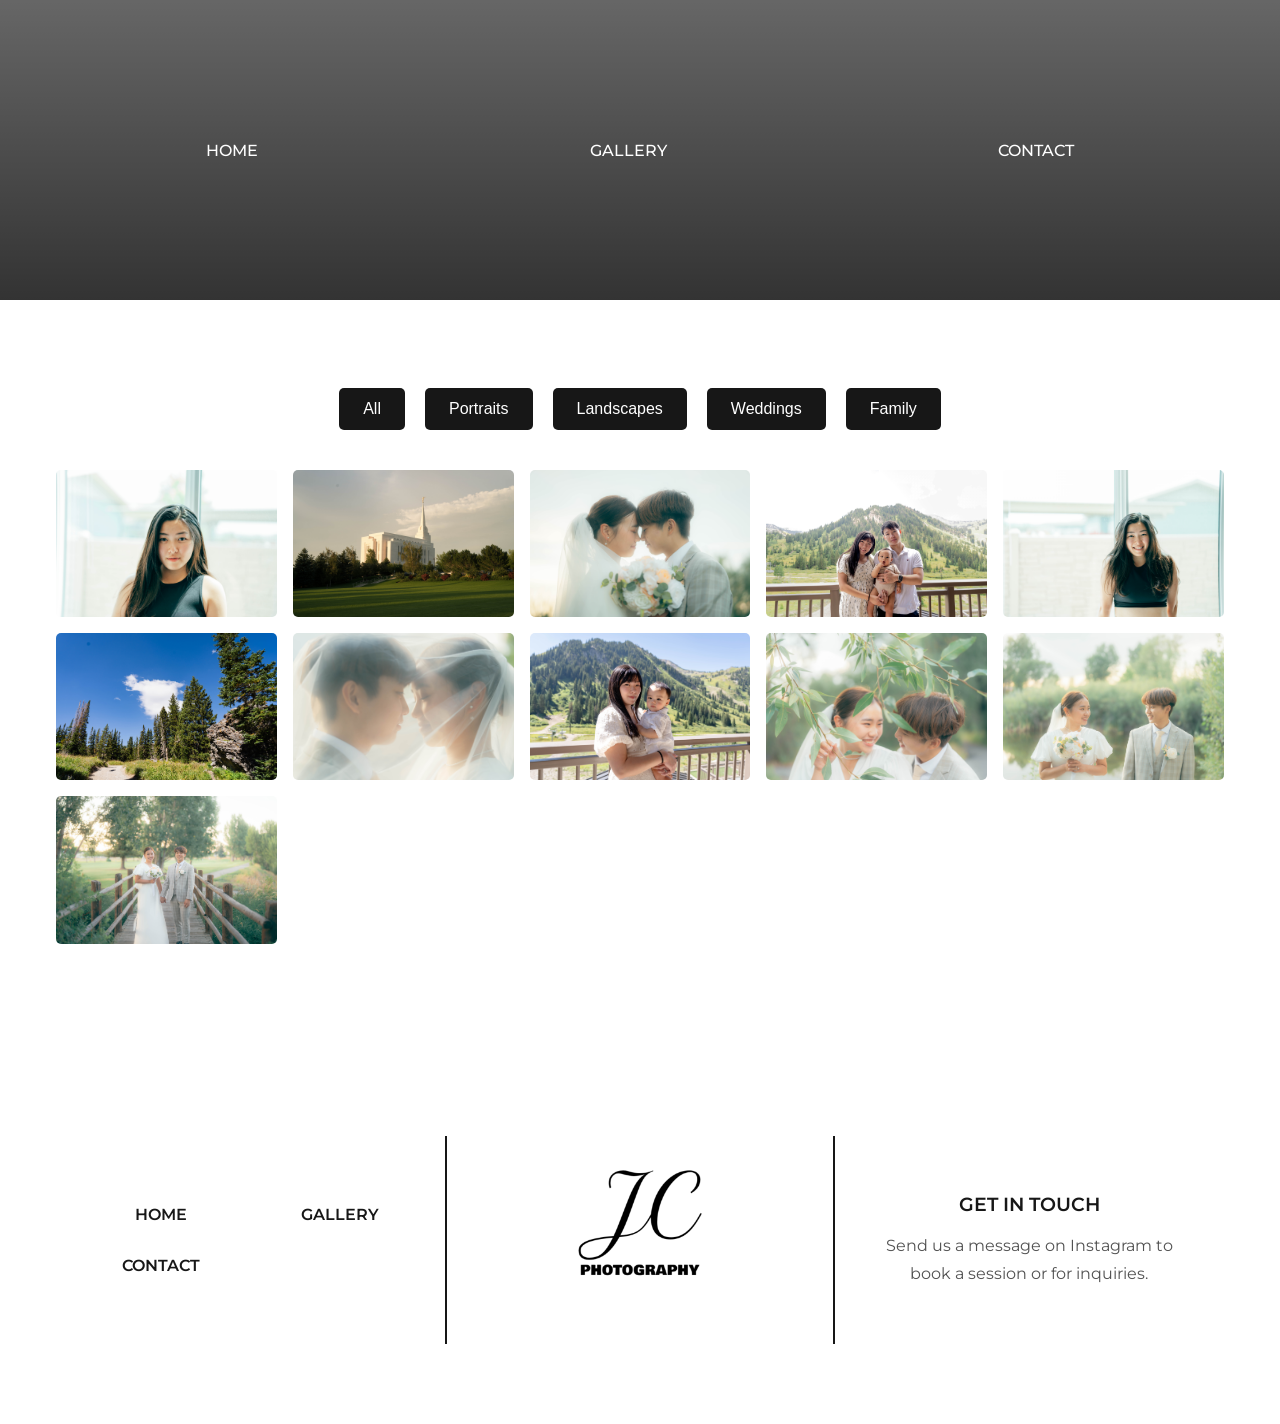
==== gallery.html @ ae152ef4 "Final version" ====
<!DOCTYPE html>
<html lang="en">
<head>
    <meta charset="UTF-8">
    <meta name="viewport" content="width=device-width, initial-scale=1.0">
    <title>Gallery | JC Photography</title>
    <link rel="stylesheet" href="styles.css">
</head>
<body>
    <header class="header" id="gallery">
        <nav>
            <div class="nav__header">
                <div class="nav__logo">
                    <a href="#"><img src="assets/logo-white.png" alt="logo"></a>
                </div>
                <div class="nav__menu__btn" id="menu-btn">
                    <i class="ri-menu-line"></i>
                </div>
            </div>
            <ul class="nav__links" id="nav-links">
                <li><a href="index.html">HOME</a></li>
                <li><a href="gallery.html">GALLERY</a></li>
                <li><a href="#contact">CONTACT</a></li>
            </ul>
        </nav>

    </header>
    <main class="section__container gallery">
        <div class="filter-buttons">
            <button class="btn filter-btn" data-category="all">All</button>
            <button class="btn filter-btn" data-category="portraits">Portraits</button>
            <button class="btn filter-btn" data-category="landscapes">Landscapes</button>
            <button class="btn filter-btn" data-category="weddings">Weddings</button>
            <button class="btn filter-btn" data-category="family">Family</button>
        </div>
        <div class="gallery__grid">
            <div class="gallery-item" data-category="portraits">
                <img src="assets/portrait1.jpg" alt="Portrait 1">
            </div>
            <div class="gallery-item" data-category="landscapes">
                <img src="assets/landscape1.jpg" alt="Landscape 1">
            </div>
            <div class="gallery-item" data-category="weddings">
                <img src="assets/wedding1.jpg" alt="Wedding 1">
            </div>
            <div class="gallery-item" data-category="family">
                <img src="assets/family1.jpg" alt="Family 1">
            </div>
            <div class="gallery-item" data-category="portraits">
                <img src="assets/portrait2.jpg" alt="Portrait 2">
            </div>
            <div class="gallery-item" data-category="landscapes">
                <img src="assets/landscape2.jpg" alt="Landscape 2">
            </div>
            <div class="gallery-item" data-category="weddings">
                <img src="assets/wedding2.jpg" alt="Wedding 2">
            </div>
            <div class="gallery-item" data-category="family">
                <img src="assets/family2.jpg" alt="Family 2">
            </div>
            <div class="gallery-item" data-category="weddings">
                <img src="assets/wedding3.jpg" alt="Wedding 3">
            </div>
            <div class="gallery-item" data-category="weddings">
                <img src="assets/wedding4.jpg" alt="Wedding 4">
            </div>
            <div class="gallery-item" data-category="weddings">
                <img src="assets/wedding5.jpg" alt="Wedding 5">
            </div>
            
        </div>
    </main>

    <div id="image-modal" class="modal">
        <span class="close">&times;</span>
        <img class="modal-content" id="modal-img">
        <div id="caption"></div>
    </div>

    <footer id="contact">
        <div class="section__container footer__container">
            <div class="footer__col">
                <img src="assets/logo-dark.png" alt="logo">
            </div>
            <div class="footer__col">
                <ul class="footer__links">
                    <li><a href="index.html">HOME</a></li>
                    <li><a href="gallery.html">GALLERY</a></li>
                    <li><a href="#contact">CONTACT</a></li>
                </ul>
            </div>
            <div class="footer__col">
                <h4>GET IN TOUCH</h4>
                <p>Send us a message on Instagram to book a session or for inquiries.</p>
            </div>
        </div>
    </footer>
    <script src="main.js"></script>
    <script src="gallery.js"></script>
</body>
</html>
---- styles.css ----
@import url("https://fonts.googleapis.com/css2?family=Merriweather:ital,wght@0,300;0,400;0,700;0,900;1,300;1,400;1,700;1,900&family=Montserrat:ital,wght@0,100..900;1,100..900&display=swap");

:root {
  --text-dark: #171717;
  --text-light: #525252;
  --extra-light: #a3a3a3;
  --white: #ffffff;
  --max-width: 1200px;
  --header-font: "Merriweather", serif;
}

* {
  padding: 0;
  margin: 0;
  box-sizing: border-box;
}

.section__container {
  max-width: var(--max-width);
  margin: auto;
  padding: 5rem 1rem;
}

.section__header {
  margin-bottom: 1rem;
  font-size: 2rem;
  font-weight: 400;
  font-family: var(--header-font);
  color: var(--text-dark);
  text-align: center;
}

.section__description {
  color: var(--text-light);
  line-height: 1.75rem;
  text-align: center;
}

.btn {
  padding: 0.75rem 1.5rem;
  outline: none;
  border: none;
  font-size: 1rem;
  font-weight: 500;
  color: var(--white);
  background-color: var(--text-dark);
  border-radius: 5px;
  transition: 0.3s;
  cursor: pointer;
}

.btn:hover {
  background-color: var(--text-light);
}

.btn a {
  color: var(--white); 
  text-decoration: none; 
}

img {
  display: flex;
  width: 100%;
}

a {
  text-decoration: none;
  transition: 0.3s;
}

html,
body {
  scroll-behavior: smooth;
}

body {
  font-family: "Montserrat", sans-serif;
}

.header {
  min-height: 50px;
  background-image: radial-gradient(rgba(255, 255, 255, 0), rgba(0, 0, 0, 0.9));
  background-position: center center;
  background-size: auto;
  background-repeat: no-repeat;
}

nav {
  position: fixed;
  isolation: isolate;
  top: 0;
  width: 100%;
  max-width: var(--max-width);
  margin: auto;
  z-index: 9;
}

.nav__header {
  padding: 1rem;
  display: flex;
  align-items: center;
  justify-content: space-between;
  gap: 1rem;
  background-color: var(--text-dark);
}

.nav__logo img {
  max-width: 70px;
}

.nav__menu__btn {
  font-size: 1.5rem;
  color: var(--white);
  cursor: pointer;
}

.nav__links {
  list-style: none;
  position: absolute;
  width: 100%;
  padding: 2rem;
  display: flex;
  align-items: center;
  flex-direction: column;
  gap: 2rem;
  background-color: var(--text-dark);
  transform: translateY(-100%);
  transition: 0.5s;
  z-index: -1;
}

.nav__links.open {
  transform: translateY(0);
}

.nav__links .nav__logo {
  display: none;
}

.nav__links a {
  padding-bottom: 5px;
  font-weight: 500;
  color: var(--white);
  border-bottom: 2px solid transparent;
}

.nav__links a:hover {
  border-color: var(--white);
}

.about__container .section__description {
  max-width: 900px;
  margin-inline: auto;
  margin-bottom: 2rem;
}

.about__container img {
  max-width: 170px;
  margin-inline: auto;
}

.portfolio__grid {
  margin-top: 2rem;
  display: grid;
  gap: 1rem;
}

.portfolio__card {
  position: relative;
  isolation: isolate;
}

.portfolio__card::after {
  position: absolute;
  bottom: 2rem;
  left: 50%;
  transform: translateX(-50%);
  font-size: 2rem;
  font-family: var(--header-font);
  color: var(--white);
}

.portfolio__card:nth-child(1)::after {
  content: "Portraits";
}

.portfolio__card:nth-child(2)::after {
  content: "Weddings";
}

.portfolio__card:nth-child(3)::after {
  content: "Family";
}

.portfolio__content {
  position: absolute;
  top: 0;
  left: 0;
  height: 100%;
  width: 100%;
  display: flex;
  align-items: center;
  justify-content: center;
  background-color: rgba(0, 0, 0, 0.5);
  opacity: 0;
  transition: 0.3s;
  z-index: 1;
}

.portfolio__card:hover .portfolio__content {
  opacity: 1;
}

.service {
  background-image: linear-gradient(rgba(0, 0, 0, 0.9), rgba(0, 0, 0, 0.9)),
    url("assets/service.jpg");
  background-position: center center;
  background-size: cover;
  background-repeat: no-repeat;
}

.service__container .section__header {
  color: var(--white);
}

.service__container .section__description {
  max-width: 600px;
  margin-inline: auto;
  color: var(--extra-light);
}

.service__grid {
  margin-top: 4rem;
  display: grid;
  gap: 2rem;
}

.service__card {
  text-align: center;
}

.service__card h4 {
  position: relative;
  isolation: isolate;
  margin-bottom: 1rem;
  padding-bottom: 1rem;
  font-size: 1.75rem;
  font-weight: 400;
  font-family: var(--header-font);
  color: var(--white);
}

.service__card h4::after {
  position: absolute;
  content: "~";
  bottom: 0;
  left: 50%;
  transform: translateX(-50%);
  font-size: 2rem;
  line-height: 0;
}

.service__card p {
  color: var(--extra-light);
  line-height: 1.75rem;
}

.client__container {
  padding-bottom: 2rem;
}

.swiper {
  margin-top: 2rem;
  padding-bottom: 3rem;
  width: 100%;
}

.client__card {
  max-width: 900px;
  margin-inline: auto;
  text-align: center;
}

.client__card img {
  max-width: 120px;
  margin-inline: auto;
  margin-bottom: 2rem;
  border-radius: 100%;
  box-shadow: 5px 5px 20px rgba(0, 0, 0, 0.2);
}

.client__card p {
  margin-bottom: 1rem;
  color: var(--text-light);
  line-height: 1.75rem;
}

.client__card h4 {
  font-size: 1.2rem;
  font-weight: 600;
  color: var(--text-dark);
}

.swiper-pagination-bullet-active {
  background-color: var(--text-dark);
}

.gallery__grid {
  margin-block: 2rem;
  display: grid;
  gap: 1rem;
  grid-template-columns: repeat(2, 1fr);
}

.gallery__grid img {
  transition: 0.3s;
}

.gallery__grid:hover img:not(:hover) {
  opacity: 0.5;
}

.gallery__btn {
  text-align: center;
}

.blog {
  background-image: linear-gradient(rgba(0, 0, 0, 0.6), rgba(0, 0, 0, 0.6)),
    url("assets/blog.jpg");
  background-size: cover;
  background-position: center center;
  background-repeat: no-repeat;
}

.blog__container {
  padding-block: 8rem;
}

.blog__content {
  text-align: center;
}

.blog__content .section__header {
  margin-bottom: 2rem;
  color: var(--white);
}

.blog__content h4 {
  margin-bottom: 1rem;
  font-size: 1.25rem;
  font-weight: 400;
  font-family: var(--header-font);
  color: var(--white);
}

.blog__content p {
  margin-bottom: 2rem;
  line-height: 1.75rem;
  color: var(--extra-light);
}

.blog__content .btn {
  background-color: transparent;
  border: 1px solid var(--white);
}

.instagram__container {
  overflow: hidden;
}

.instagram__flex {
  margin-top: 2rem;
  width: max-content;
  display: flex;
  align-items: center;
  gap: 1rem;

  animation: scroll 45s linear infinite;
}

.instagram__flex img {
  max-width: 145px;
}

@keyframes scroll {
  to {
    transform: translateX(calc(-50% - 0.5rem));
  }
}

.instagram__btn {
  margin-top: 2rem;
  text-align: center;
}

.footer__container {
  display: grid;
  gap: 4rem 0;
  align-items: center;
}

.footer__col {
  padding-inline: 2rem;
}

.footer__container img {
  max-width: 170px;
  margin-inline: auto;
  margin-bottom: 2rem;
}

.footer__socials {
  display: flex;
  align-items: center;
  justify-content: center;
  gap: 1rem;
  flex-wrap: wrap;
}

.footer__socials a {
  font-size: 1.5rem;
  color: var(--text-dark);
}

.footer__socials a:hover {
  color: var(--text-light);
}

.footer__links {
  list-style: none;
  display: grid;
  grid-template-columns: repeat(2, 1fr);
  gap: 2rem;
}

.footer__links a {
  display: block;
  font-weight: 600;
  color: var(--text-dark);
  text-align: center;
}

.footer__links a:hover {
  color: var(--text-light);
}

.footer__col h4 {
  margin-bottom: 1rem;
  font-size: 1.2rem;
  font-weight: 600;
  color: var(--text-dark);
  text-align: center;
}

.footer__col p {
  color: var(--text-light);
  line-height: 1.75rem;
  text-align: center;
}

.footer__bar {
  padding: 1rem;
  font-size: 0.9rem;
  color: var(--extra-light);
  background-color: var(--text-dark);
  text-align: center;
}

@media (width > 540px) {
  .portfolio__grid {
    grid-template-columns: repeat(2, 1fr);
  }

  .service__grid {
    grid-template-columns: repeat(2, 1fr);
  }

  .gallery__grid {
    grid-template-columns: repeat(3, 1fr);
  }

  .footer__container {
    grid-template-columns: repeat(2, 1fr);
  }

  .footer__col:nth-child(1) {
    grid-area: 1/1/2/3;
  }

  .footer__col:nth-child(3) {
    border-left: 2px solid var(--text-dark);
  }
}

@media (width > 768px) {
  .header {
    min-height: 650px;
  }

  nav {
    padding: 2rem 1rem;
    position: static;
    max-width: 900px;
    display: flex;
    align-items: center;
    justify-content: space-between;
  }

  .nav__header {
    display: none;
  }

  .nav__links {
    padding: 0;
    width: 100%;
    position: static;
    transform: none;
    flex-direction: row;
    justify-content: space-between;
    background-color: transparent;
  }

  .nav__links .nav__logo {
    display: block;
  }

  .nav__links .nav__logo img {
    max-width: 150px;
  }

  .portfolio__grid {
    grid-template-columns: repeat(3, 1fr);
  }

  .service__grid {
    grid-template-columns: repeat(3, 1fr);
  }

  .gallery__grid {
    grid-template-columns: repeat(4, 1fr);
  }

  .blog__container {
    grid-template-columns: repeat(2, 1fr);
  }

  .blog__content {
    grid-column: 2/3;
  }

  .footer__container {
    grid-template-columns: repeat(3, 1fr);
  }

  .footer__col:nth-child(1) {
    grid-area: 1/2/2/3;
    border-left: 2px solid var(--text-dark);
    border-right: 2px solid var(--text-dark);
  }

  .footer__col:nth-child(3) {
    border: none;
  }
}

@media (width > 1024px) {
  .header {
    min-height: 700px;
  }

  .portfolio__grid {
    gap: 2rem;
  }
}


.header {
  min-height: 300px;
  background-image: linear-gradient(rgba(0, 0, 0, 0.6), rgba(0, 0, 0, 0.8));
  background-size: cover;
  background-position: center;
  display: flex;
  align-items: center;
  justify-content: center;
  text-align: center;
  color: var(--white);
}

.header__overlay {
  padding: 2rem;
}

.gallery__grid {
  display: grid;
  grid-template-columns: repeat(auto-fit, minmax(200px, 1fr));
  gap: 1rem;
  margin-top: 2rem;
}

.gallery-item {
  overflow: hidden;
  position: relative;
}

.gallery-item img {
  width: 100%;
  height: auto;
  transition: transform 0.3s;
  border-radius: 5px;
}

.gallery-item:hover img {
  transform: scale(1.05);
}

.modal {
  display: none;
  position: fixed;
  top: 0;
  left: 0;
  width: 100%;
  height: 100%;
  background-color: rgba(0, 0, 0, 0.8);
  align-items: center;
  justify-content: center;
  z-index: 10;
}

.modal-content {
  max-width: 100%; 
  max-height: 100%; 
  margin: auto;
  display: block;
  object-fit: contain;
  border-radius: 5px;
}

.modal .close {
  position: absolute;
  top: 20px;
  right: 20px;
  color: white;
  font-size: 30px;
  cursor: pointer;
}


.filter-buttons {
  text-align: center;
  margin-bottom: 2rem;
}

.filter-btn {
  margin: 0.5rem;
  padding: 0.75rem 1.5rem;
  background-color: var(--text-dark);
  color: var(--white);
  border: none;
  border-radius: 5px;
  cursor: pointer;
  transition: background-color 0.3s;
}

.filter-btn:hover {
  background-color: var(--text-light);
}

.contact__container {
  background-color: var(--white);
  padding: 3rem 1rem;
  border-radius: 10px;
  box-shadow: 0 4px 10px rgba(0, 0, 0, 0.1);
}

.contact__container h2 {
  font-size: 2.5rem;
  color: var(--text-dark);
  text-align: center;
  margin-bottom: 2rem;
}

.contact__content {
  display: grid;
  grid-template-columns: repeat(auto-fit, minmax(300px, 1fr));
  gap: 2rem;
}

/* Individual Forms */
.contact-form, .schedule-form, .print-order-form {
  background-color: var(--white);
  border: 2px solid var(--text-light);
  padding: 2rem;
  border-radius: 10px;
  box-shadow: 0 2px 8px rgba(0, 0, 0, 0.1);
  transition: transform 0.3s;
}

.contact-form:hover,
.schedule-form:hover,
.print-order-form:hover {
  transform: scale(1.03);
  box-shadow: 0 4px 16px rgba(0, 0, 0, 0.15);
}


.contact-form h3,
.schedule-form h3,
.print-order-form h3 {
  font-size: 1.75rem;
  color: var(--text-dark);
  margin-bottom: 1rem;
}


.form-group {
  margin-bottom: 1rem;
}

.form-group label {
  font-size: 1rem;
  font-weight: bold;
  color: var(--text-dark);
  display: block;
  margin-bottom: 0.5rem;
}

.form-group input,
.form-group select,
.form-group textarea {
  width: 100%;
  padding: 0.75rem;
  font-size: 1rem;
  border: 1px solid #ccc;
  border-radius: 5px;
  background-color: #f9f9f9;
  transition: border-color 0.3s;
}

.form-group input:focus,
.form-group select:focus,
.form-group textarea:focus {
  border-color: var(--text-dark);
  outline: none;
}
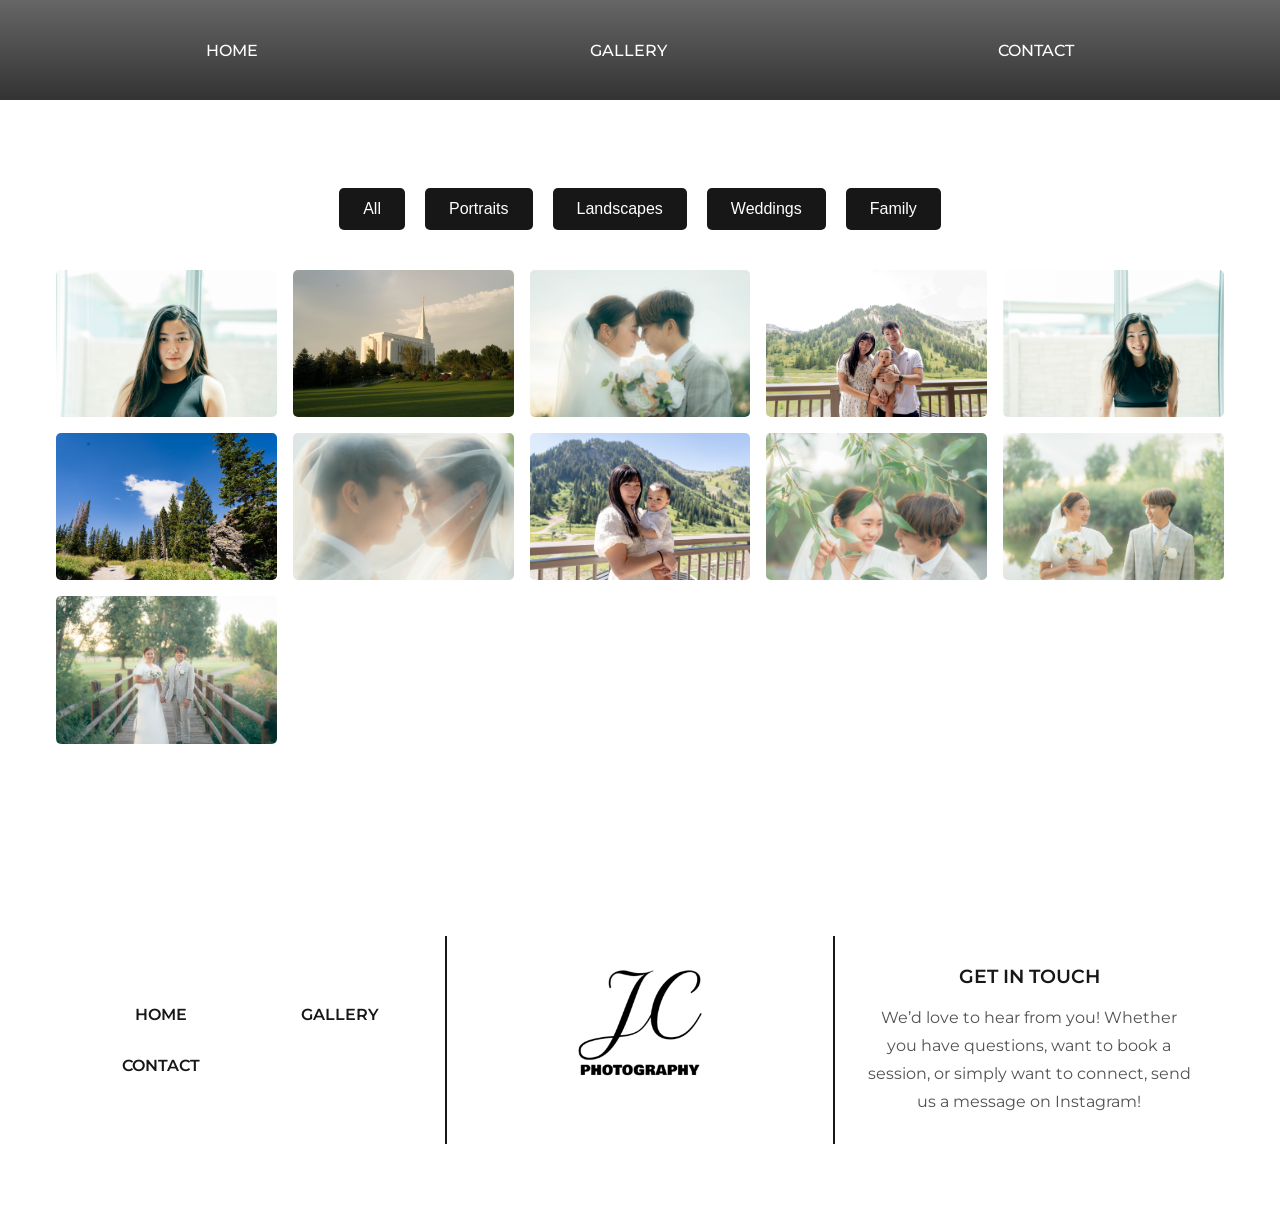
==== commit a07d73b3: "updated contact us" ====
--- a/gallery.html
+++ b/gallery.html
@@ -20,7 +20,7 @@
             <ul class="nav__links" id="nav-links">
                 <li><a href="index.html">HOME</a></li>
                 <li><a href="gallery.html">GALLERY</a></li>
-                <li><a href="#contact">CONTACT</a></li>
+                <li><a href="index.html#contact">CONTACT</a></li>
             </ul>
         </nav>
 
@@ -91,7 +91,8 @@
             </div>
             <div class="footer__col">
                 <h4>GET IN TOUCH</h4>
-                <p>Send us a message on Instagram to book a session or for inquiries.</p>
+                <p> We’d love to hear from you! Whether you have questions, want to book a session, 
+                    or simply want to connect, send us a message on Instagram!</p>
             </div>
         </div>
     </footer>
--- a/styles.css
+++ b/styles.css
@@ -79,7 +79,6 @@
 
 .header {
   min-height: 50px;
-  background-image: radial-gradient(rgba(255, 255, 255, 0), rgba(0, 0, 0, 0.9));
   background-position: center center;
   background-size: auto;
   background-repeat: no-repeat;
@@ -575,7 +574,7 @@
 
 
 .header {
-  min-height: 300px;
+  min-height: 100px;
   background-image: linear-gradient(rgba(0, 0, 0, 0.6), rgba(0, 0, 0, 0.8));
   background-size: cover;
   background-position: center;
